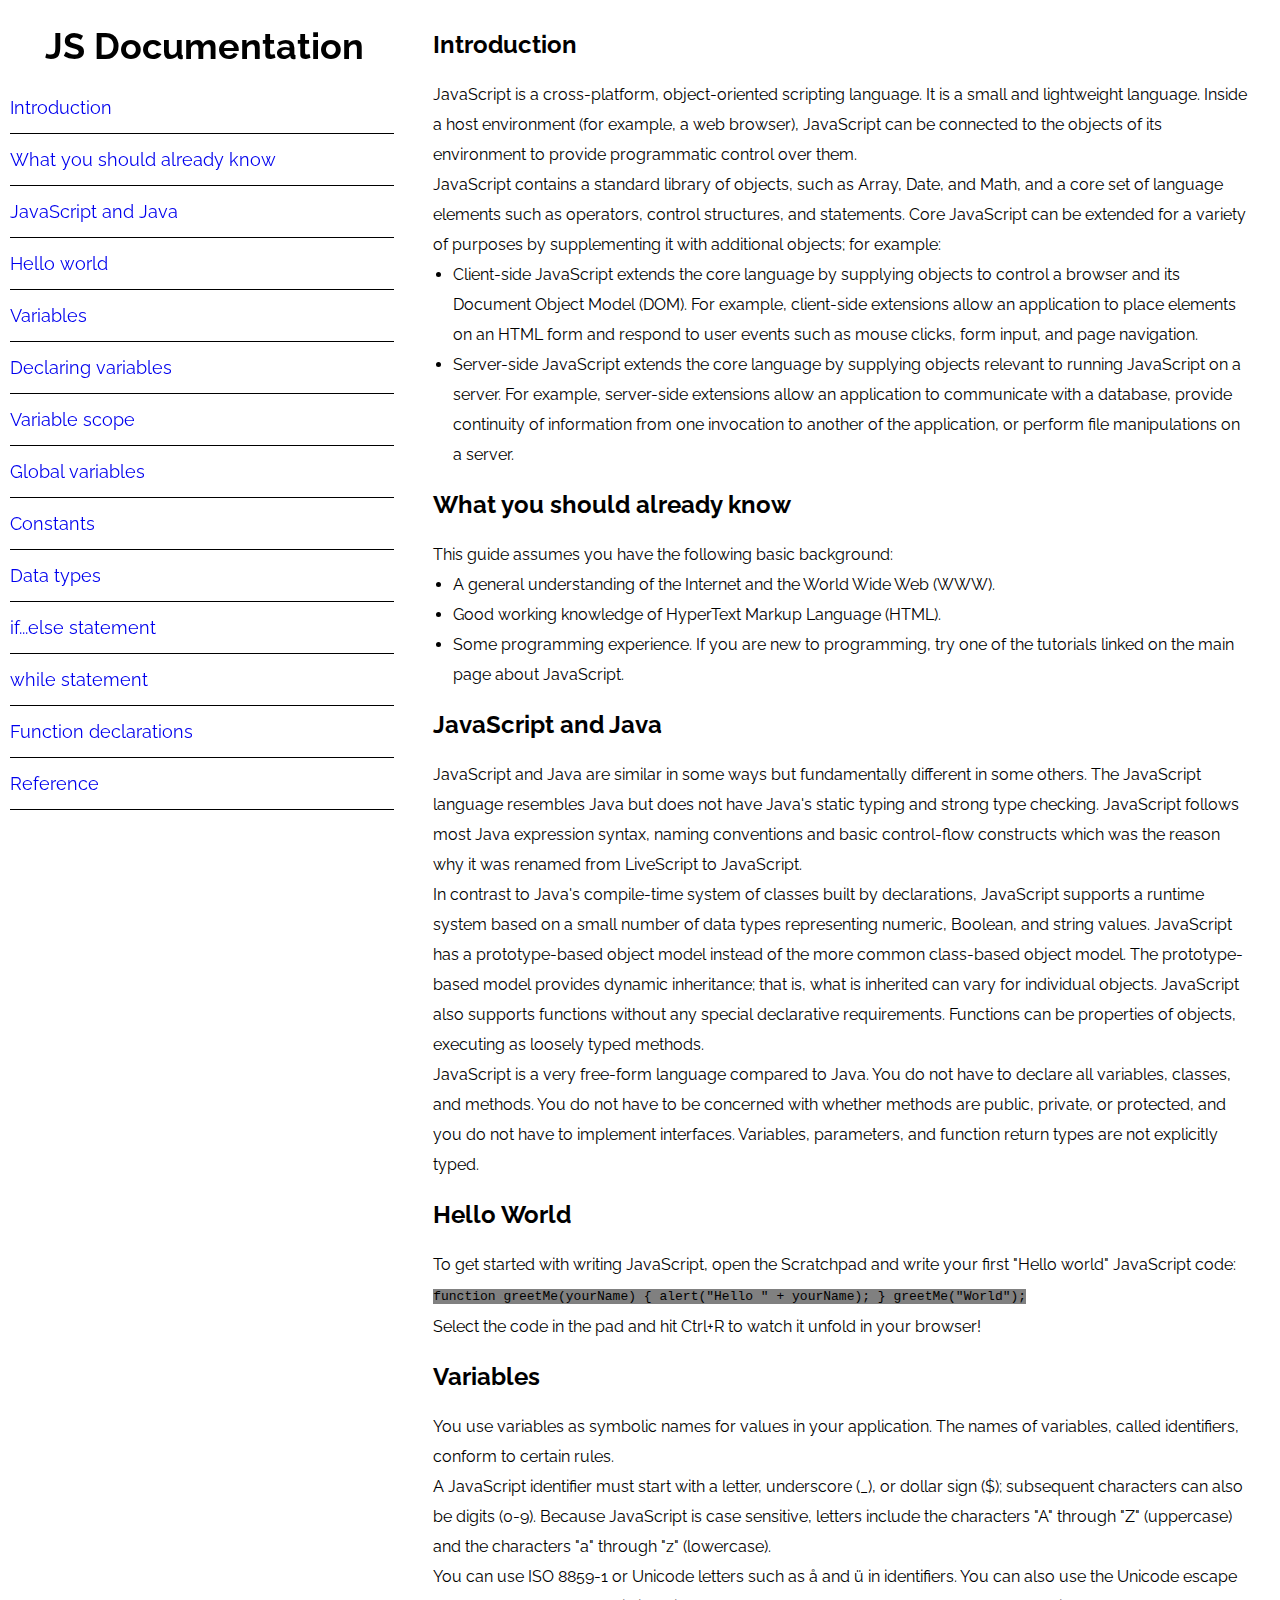
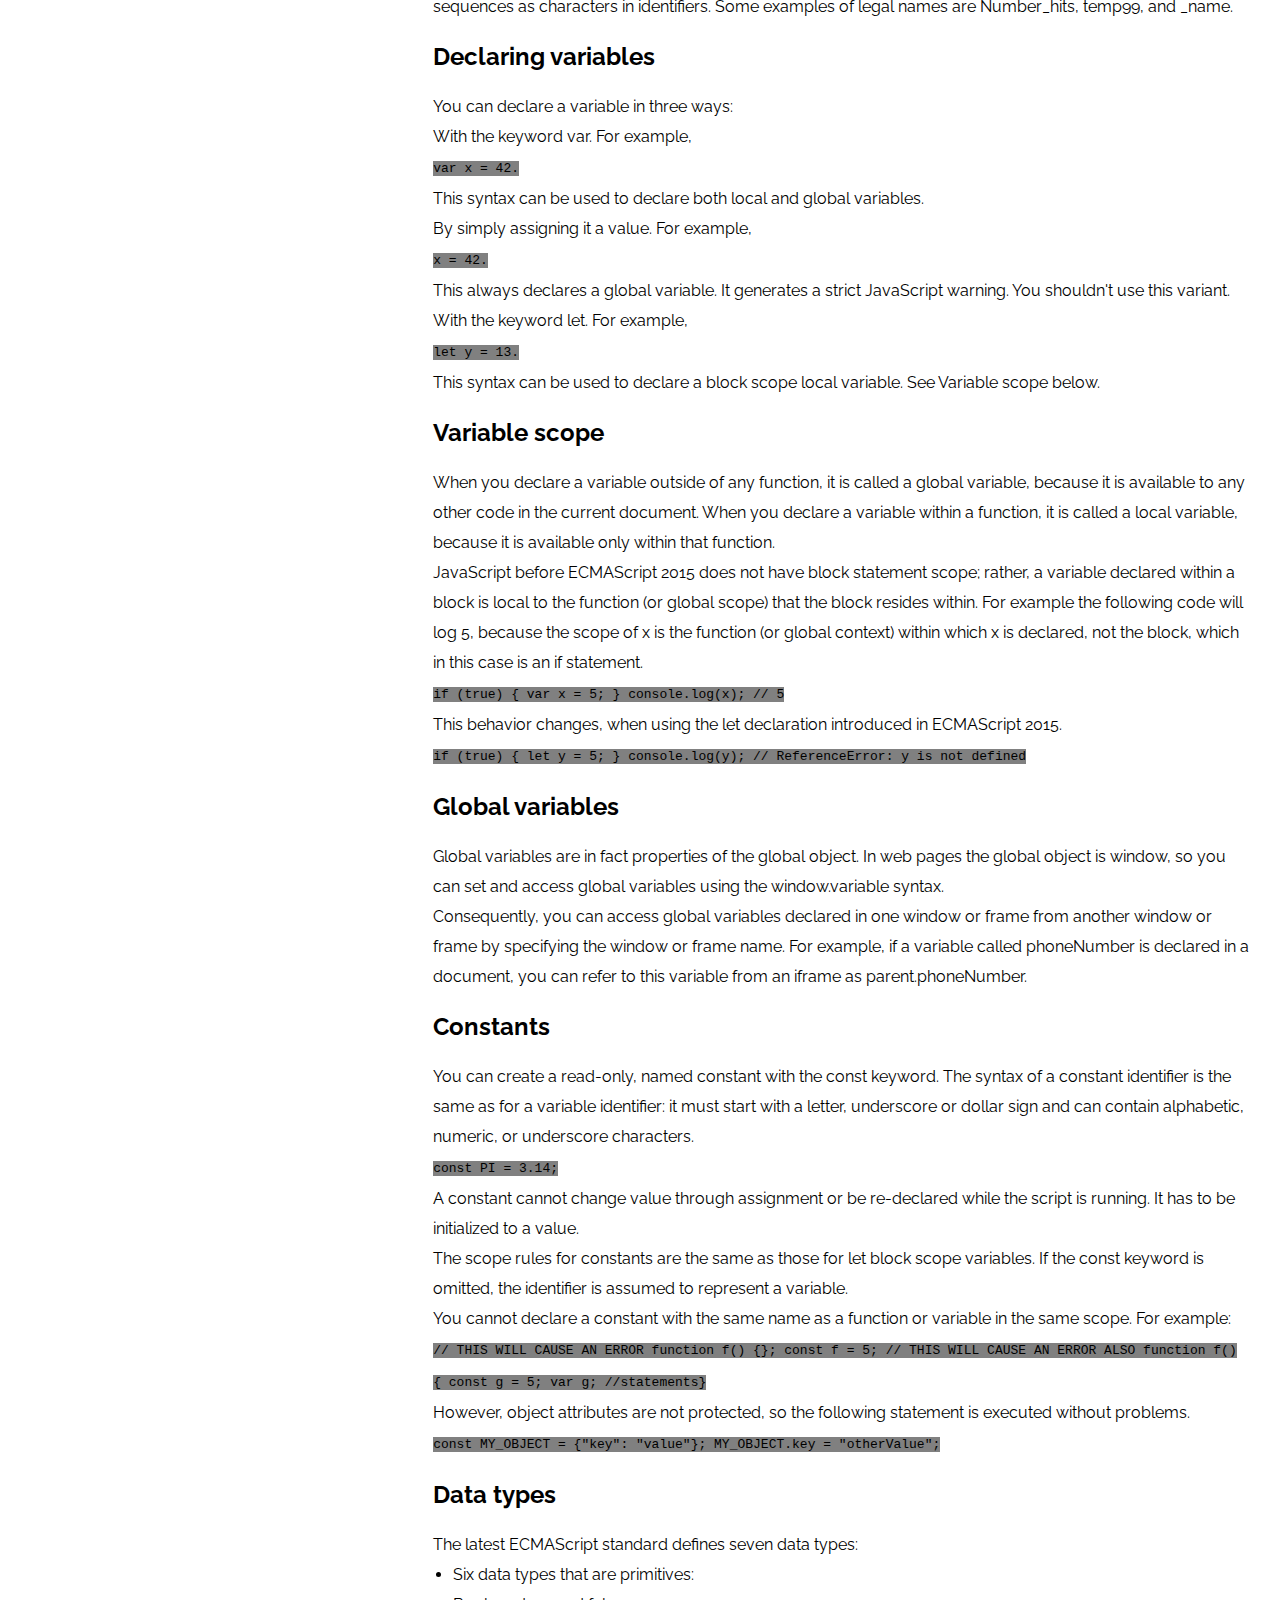
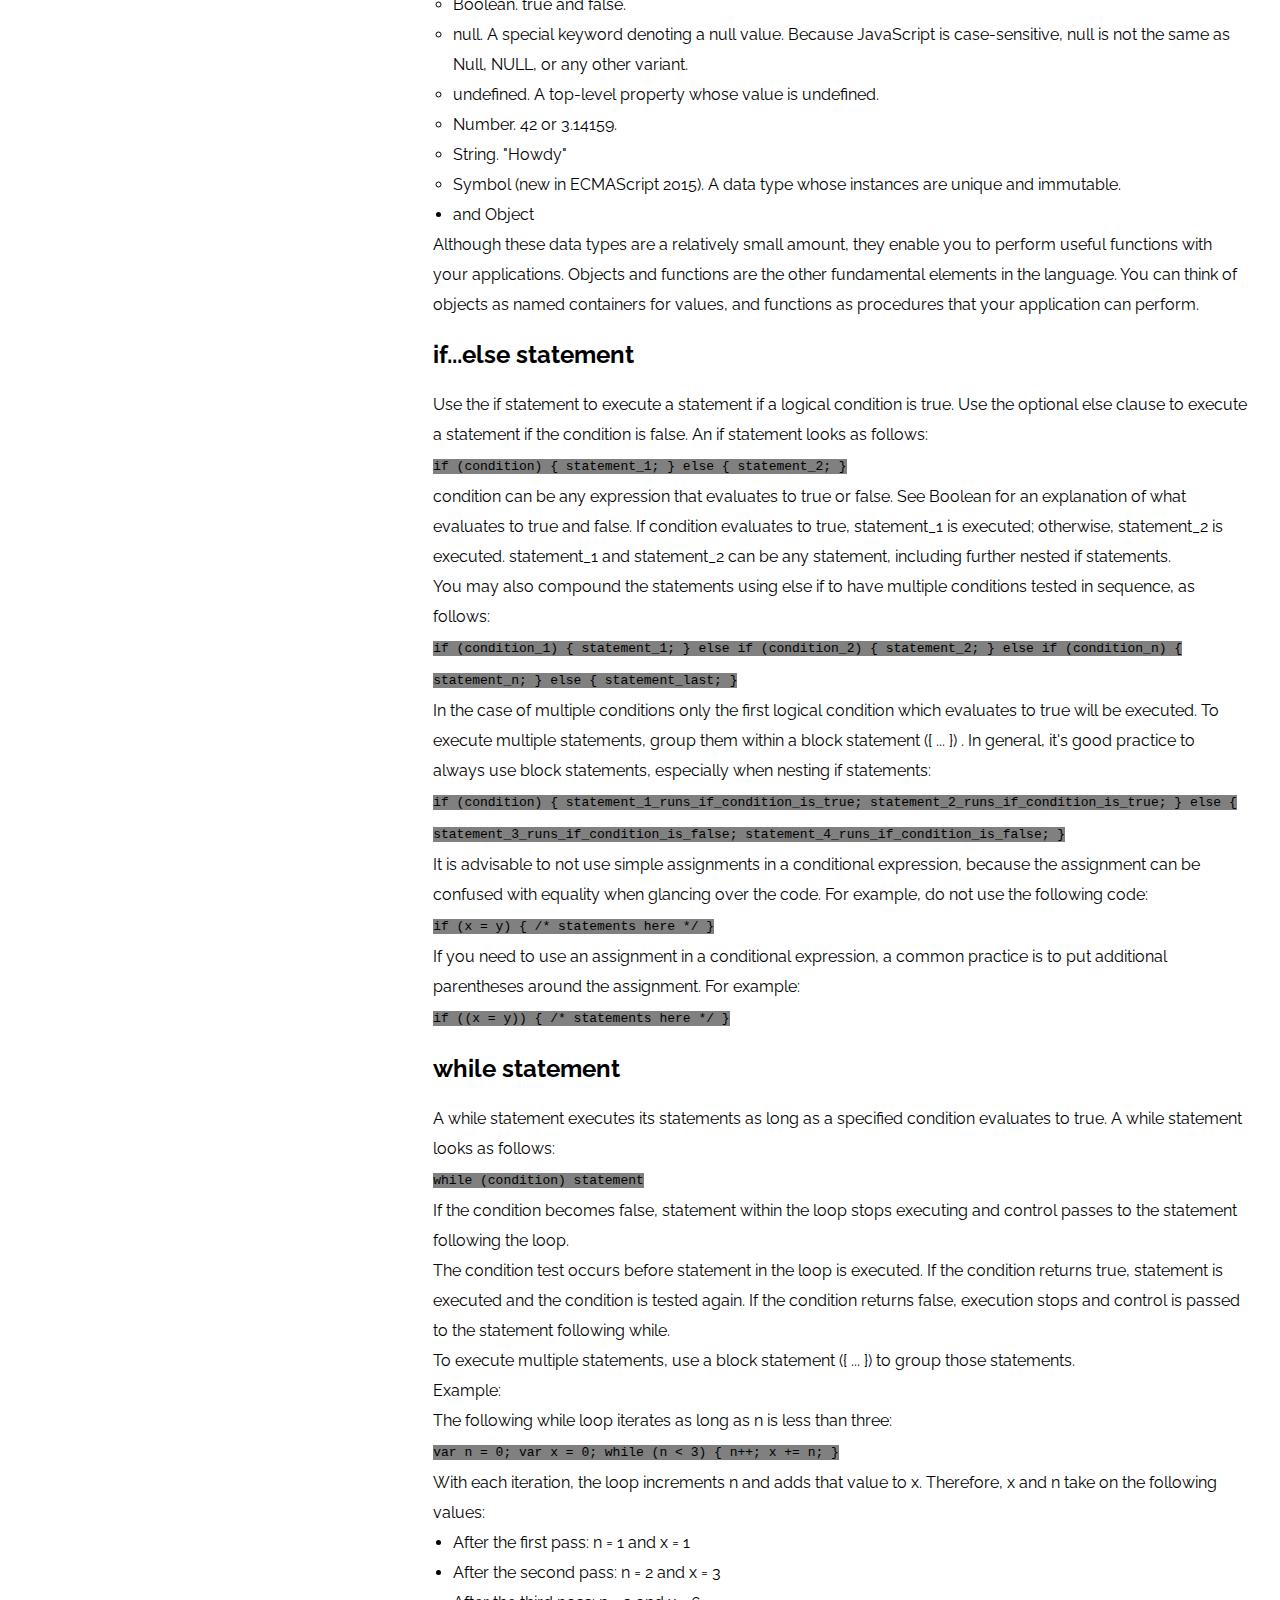
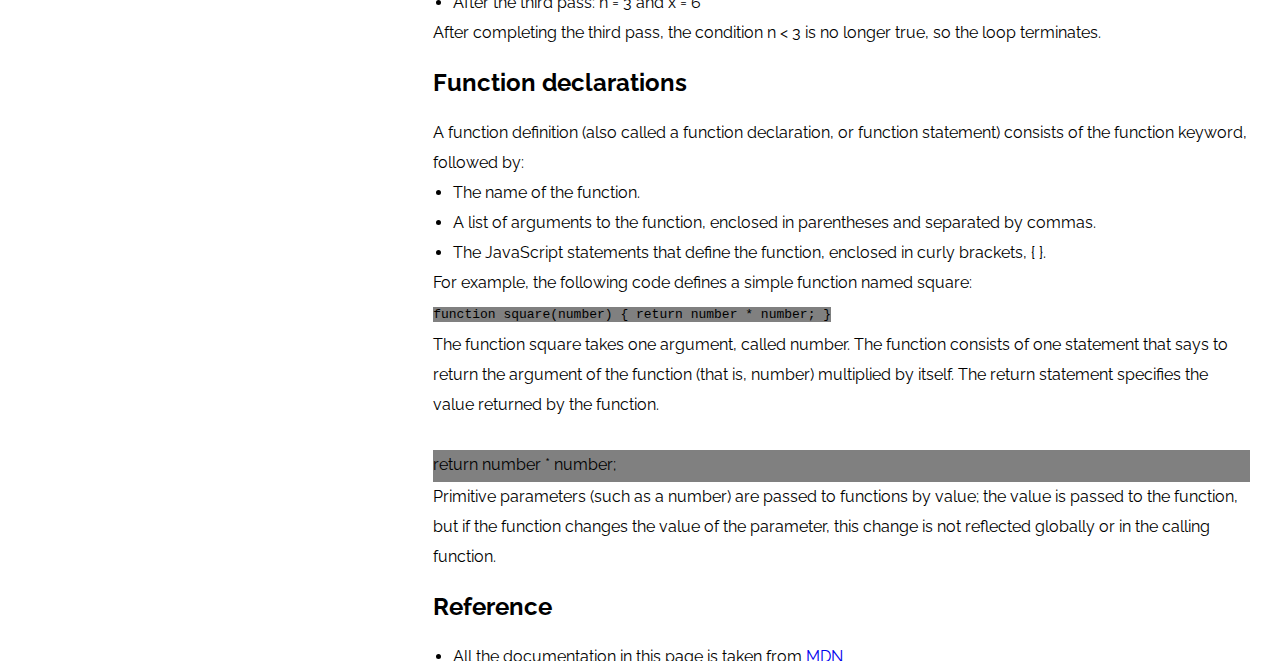
==== technical_documentation_page/index.html @ c9cb4172 "novo projeto" ====
<!DOCTYPE html>
<html lang="en">
    <head>
        <meta charset="utf-8">
        <link rel="stylesheet" type="text/css" href="styles.css">
        <link href="https://fonts.googleapis.com/css2?family=Raleway:wght@400;700&display=swap" rel="stylesheet">
        <title>Technical Documentation Page</title>
    </head>
    <body>

        <div class="container">
            <aside class="menu">
                <h1>JS Documentation</h1>
                <ul>
                    <li><a href="#introduction">Introduction</a></li>
                    <li><a href="#you-should-know">What you should already know</a></li>
                    <li><a href="#javascript-and-java">JavaScript and Java</a></li>
                    <li><a href="#hello-world">Hello world</a></li>
                    <li><a href="#variables">Variables</a></li>
                    <li><a href="#declaring-variables">Declaring variables</a></li>
                    <li><a href="#variable-scope">Variable scope</a></li>
                    <li><a href="#global-variables">Global variables</a></li>
                    <li><a href="#constants">Constants</a></li>
                    <li><a href="#data-types">Data types</a></li>
                    <li><a href="#if-else">if...else statement</a></li>
                    <li><a href="#while-statement">while statement</a></li>
                    <li><a href="#function">Function declarations</a></li>
                    <li><a href="#reference">Reference</a></li>
                </ul>
            </aside>

            <article class="texto">
                <section class="conteudo" id="introduction">
                    <h2>Introduction</h2>
                    <p>
                        JavaScript is a cross-platform, object-oriented scripting language.
                        It is a small and lightweight language. Inside a host environment (for example, a web browser),
                        JavaScript can be connected to the objects of its environment to provide programmatic control over them.</p>
                    <p>
                        JavaScript contains a standard library of objects, such as Array, Date, and Math, and a core set of language
                        elements such as operators, control structures, and statements. Core JavaScript can be extended for a variety
                        of purposes by supplementing it with additional objects; for example:
                    </p>

                    <ul>
                        <li>
                            Client-side JavaScript extends the core language by supplying objects to control a browser and its
                            Document Object Model (DOM). For example, client-side extensions allow an application to place elements
                            on an HTML form and respond to user events such as mouse clicks, form input, and page navigation.
                        </li>
                        <li>
                            Server-side JavaScript extends the core language by supplying objects relevant to running JavaScript on a server.
                            For example, server-side extensions allow an application to communicate with a database, provide continuity
                            of information from one invocation to another of the application, or perform file manipulations on a server.
                        </li>
                    </ul>

                </section>
                <section class="conteudo" id="you-should-know">
                    <h2>What you should already know</h2>
                    <p>This guide assumes you have the following basic background:</p>
                    <ul>
                        <li>A general understanding of the Internet and the World Wide Web (WWW).</li>
                        <li>Good working knowledge of HyperText Markup Language (HTML).</li>
                        <li>Some programming experience. If you are new to programming, try one of the tutorials linked
                            on the main page about JavaScript.</li>
                    </ul>
                </section>

                <section class="conteudo" id="javascript-and-java">
                    <h2>JavaScript and Java</h2>
                    <p>
                        JavaScript and Java are similar in some ways but fundamentally different in some others.
                        The JavaScript language resembles Java but does not have Java's static typing and strong type checking.
                        JavaScript follows most Java expression syntax, naming conventions and basic control-flow constructs which
                        was the reason why it was renamed from LiveScript to JavaScript.
                    </p>
                    <p>
                        In contrast to Java's compile-time system of classes built by declarations, JavaScript supports a runtime
                        system based on a small number of data types representing numeric, Boolean, and string values.
                        JavaScript has a prototype-based object model instead of the more common class-based object model.
                        The prototype-based model provides dynamic inheritance; that is, what is inherited can vary for individual objects.
                        JavaScript also supports functions without any special declarative requirements.
                        Functions can be properties of objects, executing as loosely typed methods.
                    </p>
                    <p>
                        JavaScript is a very free-form language compared to Java. You do not have to declare all variables, classes,
                        and methods. You do not have to be concerned with whether methods are public, private, or protected, and you
                        do not have to implement interfaces. Variables, parameters, and function return types are not explicitly typed.
                    </p>
                </section>

                <section class="conteudo" id="hello-world">
                    <h2>Hello World</h2>
                    <p>
                        To get started with writing JavaScript, open the Scratchpad and write your first "Hello world" JavaScript code:
                    </p>
                    <code class="code">
                        function greetMe(yourName) { alert("Hello " + yourName); }
                        greetMe("World");
                    </code>
                    <p>
                        Select the code in the pad and hit Ctrl+R to watch it unfold in your browser!
                    </p>

                </section>

                <section class="conteudo" id="variables">
                    <h2>Variables</h2>
                    <p>
                        You use variables as symbolic names for values in your application.
                        The names of variables, called identifiers, conform to certain rules.
                    </p>
                    <p>
                        A JavaScript identifier must start with a letter, underscore (_), or dollar sign ($);
                        subsequent characters can also be digits (0-9). Because JavaScript is case sensitive, letters include
                        the characters "A" through "Z" (uppercase) and the characters "a" through "z" (lowercase).
                    </p>
                    <p>
                        You can use ISO 8859-1 or Unicode letters such as å and ü in identifiers.
                        You can also use the Unicode escape sequences as characters in identifiers.
                        Some examples of legal names are Number_hits, temp99, and _name.
                    </p>
                </section>

                <section class="conteudo" id="declaring-variables">
                    <h2>Declaring variables</h2>
                    <p>You can declare a variable in three ways:</p>
                    <p>With the keyword var. For example,</p>
                    <code class="code">var x = 42.</code>
                    <p>This syntax can be used to declare both local and global variables.</p>
                    <p>By simply assigning it a value. For example,</p>
                    <code class="code">x = 42.</code>
                    <p>This always declares a global variable. It generates a strict JavaScript warning. You shouldn't use this variant.</p>
                    <p>With the keyword let. For example,</p>
                    <code class="code">let y = 13.</code>
                    <p>This syntax can be used to declare a block scope local variable. See Variable scope below.</p>
                </section>

                <section class="conteudo" id="variable-scope">
                    <h2>Variable scope</h2>
                    <p>
                        When you declare a variable outside of any function, it is called a global variable,
                        because it is available to any other code in the current document.
                        When you declare a variable within a function, it is called a local variable, because it
                        is available only within that function.
                    </p>
                    <p>
                        JavaScript before ECMAScript 2015 does not have block statement scope; rather, a variable
                        declared within a block is local to the function (or global scope) that the block resides within.
                        For example the following code will log 5, because the scope of x is the function (or global context)
                        within which x is declared, not the block, which in this case is an if statement.
                    </p>
                    <code class="code">if (true) { var x = 5; } console.log(x); // 5</code>
                    <p>
                        This behavior changes, when using the let declaration introduced in ECMAScript 2015.
                    </p>
                    <code class="code">if (true) { let y = 5; } console.log(y); // ReferenceError: y is not defined</code>
                </section>

                <section class="conteudo" id="global-variables">
                    <h2>Global variables</h2>
                    <p>
                        Global variables are in fact properties of the global object. In web pages the global object is window,
                        so you can set and access global variables using the window.variable syntax.
                    </p>
                    <p>
                        Consequently, you can access global variables declared in one window or frame from another window or
                        frame by specifying the window or frame name. For example, if a variable called phoneNumber is declared in a document,
                        you can refer to this variable from an iframe as parent.phoneNumber.
                    </p>
                </section>

                <section class="conteudo" id="constants">
                    <h2>Constants</h2>
                    <p>
                        You can create a read-only, named constant with the const keyword. The syntax of a constant identifier is the
                        same as for a variable identifier: it must start with a letter, underscore or dollar sign and can contain alphabetic,
                        numeric, or underscore characters.
                    </p>
                    <code class="code">const PI = 3.14;</code>
                    <p>
                        A constant cannot change value through assignment or be re-declared while the script is running.
                        It has to be initialized to a value.
                    </p>
                    <p>
                        The scope rules for constants are the same as those for let block scope variables. If the const keyword is omitted,
                        the identifier is assumed to represent a variable.
                    </p>
                    <p>
                        You cannot declare a constant with the same name as a function or variable in the same scope. For example:
                    </p>
                    <code class="code">
                        // THIS WILL CAUSE AN ERROR function f() {}; const f = 5; // THIS WILL CAUSE AN ERROR ALSO function
                        f() { const g = 5; var g; //statements}
                    </code>
                    <p>
                        However, object attributes are not protected, so the following statement is executed without problems.
                    </p>
                    <code class="code">const MY_OBJECT = {"key": "value"}; MY_OBJECT.key = "otherValue";</code>
                </section>

                <section class="conteudo" id="data-types">
                    <h2>Data types</h2>
                    <p>The latest ECMAScript standard defines seven data types:</p>
                    <ul>
                        <li>Six data types that are primitives:</li>
                        <ul>
                            <li>Boolean. true and false.</li>
                            <li>null. A special keyword denoting a null value. Because JavaScript is case-sensitive,
                                null is not the same as Null, NULL, or any other variant.</li>
                            <li>undefined. A top-level property whose value is undefined.</li>
                            <li>Number. 42 or 3.14159.</li>
                            <li>String. "Howdy"</li>
                            <li>Symbol (new in ECMAScript 2015). A data type whose instances are unique and immutable.</li>
                        </ul>
                        <li>and Object</li>
                    </ul>
                    <p>
                        Although these data types are a relatively small amount, they enable you to perform useful functions with your
                        applications. Objects and functions are the other fundamental elements in the language. You can think of objects
                        as named containers for values, and functions as procedures that your application can perform.
                    </p>
                </section>

                <section class="conteudo" id="if-else">
                    <h2>if...else statement</h2>
                    <p>
                        Use the if statement to execute a statement if a logical condition is true. Use the optional else clause to
                        execute a statement if the condition is false. An if statement looks as follows:
                    </p>
                    <code class="code">if (condition) { statement_1; } else { statement_2; }</code>
                    <p>
                        condition can be any expression that evaluates to true or false. See Boolean for an explanation of what evaluates
                        to true and false. If condition evaluates to true, statement_1 is executed; otherwise,
                        statement_2 is executed. statement_1 and statement_2 can be any statement, including further nested if statements.
                    </p>
                    <p>
                        You may also compound the statements using else if to have multiple conditions tested in sequence, as follows:
                    </p>
                    <code class="code">if (condition_1) { statement_1; } else if (condition_2) { statement_2;
                        } else if (condition_n) { statement_n; } else { statement_last; }</code>
                    <p>
                        In the case of multiple conditions only the first logical condition which evaluates to true will be executed.
                        To execute multiple statements, group them within a block statement ({ ... }) . In general, it's good practice
                        to always use block statements, especially when nesting if statements:
                    </p>
                    <code class="code">
                        if (condition) { statement_1_runs_if_condition_is_true;
                        statement_2_runs_if_condition_is_true; } else {
                        statement_3_runs_if_condition_is_false;
                        statement_4_runs_if_condition_is_false; }
                    </code>
                    <p>
                        It is advisable to not use simple assignments in a conditional expression, because the assignment can be confused
                        with equality when glancing over the code. For example, do not use the following code:
                    </p>
                    <code class="code">if (x = y) { /* statements here */ }</code>
                    <p>
                        If you need to use an assignment in a conditional expression, a common practice is to put additional
                        parentheses around the assignment. For example:
                    </p>
                    <code class="code">if ((x = y)) { /* statements here */ }</code>
                </section>

                <section class="conteudo" id="while-statement">
                    <h2>while statement</h2>
                    <p>
                        A while statement executes its statements as long as a specified condition evaluates to true.
                        A while statement looks as follows:
                    </p>
                    <code class="code">while (condition) statement</code>
                    <p>
                        If the condition becomes false, statement within the loop stops executing and control passes to the statement
                        following the loop.
                    </p>
                    <p>
                        The condition test occurs before statement in the loop is executed. If the condition returns true,
                        statement is executed and the condition is tested again. If the condition returns false, execution stops and
                        control is passed to the statement following while.
                    </p>
                    <p>To execute multiple statements, use a block statement ({ ... }) to group those statements.</p>
                    <p>Example:</p>
                    <p>The following while loop iterates as long as n is less than three:</p>
                    <code class="code">var n = 0; var x = 0; while (n < 3) { n++; x += n; }</code>
                    <p>With each iteration, the loop increments n and adds that value to x. Therefore, x and n take on the following values:</p>
                    <ul>
                        <li>After the first pass: n = 1 and x = 1</li>
                        <li>After the second pass: n = 2 and x = 3</li>
                        <li>After the third pass: n = 3 and x = 6</li>
                    </ul>
                    <p>After completing the third pass, the condition n < 3 is no longer true, so the loop terminates.</p>
                </section>

                <section class="conteudo" id="function">
                    <h2>Function declarations</h2>
                    <p>
                        A function definition (also called a function declaration, or function statement) consists of the
                        function keyword, followed by:
                    </p>
                    <ul>
                        <li>The name of the function.</li>
                        <li>A list of arguments to the function, enclosed in parentheses and separated by commas.</li>
                        <li>The JavaScript statements that define the function, enclosed in curly brackets, { }.</li>
                    </ul>
                    <p>For example, the following code defines a simple function named square:</p>
                    <code class="code">function square(number) { return number * number; }</code>
                    <p>
                        The function square takes one argument, called number. The function consists of one statement that says
                        to return the argument of the function (that is, number) multiplied by itself. The return statement specifies
                        the value returned by the function.
                    </p>
                    <div class="code">
                    <code>return number * number;</code></div>
                    <p>
                        Primitive parameters (such as a number) are passed to functions by value; the value is passed to the function,
                        but if the function changes the value of the parameter, this change is not reflected globally or in the calling
                        function.
                    </p>
                </section>

                <section class="conteudo" id="reference">
                    <h2>Reference</h2>
                    <ul>
                        <li>All the documentation in this page is taken from
                            <a href="https://developer.mozilla.org/en-US/docs/Web/JavaScript/Guide" target="_blank">MDN</a></li>
                    </ul>
                </section>
            </article>

        </div>





    </body>
</html>
---- technical_documentation_page/styles.css ----
*{
    margin:0;
    padding: 0;
    scroll-behavior: smooth;
    font-family: 'Raleway', sans-serif;
}

.container{
    display: flex;
    padding: 10px;
}

.menu{

    float: left;
    font-size: 18px;
    position: fixed;
    width: 30%;


}

h1{
    font-weight: bold;
    padding: 15px 5px;
    margin-left: 30px

}

h2{
    padding: 20px 0;

}

.menu ul{
    overflow: scroll;
    height: 90vh;

}


.menu li{
    list-style: none;
    padding: 15px 0;

    border-bottom: 1px solid black;
    width: 100%;

}

.menu a, a:active, a:visited{
    text-decoration: none;
}

.menu a{
    text-decoration: none;
}

.texto{
    margin-left: 32%;
    float: right;
}

.conteudo{
    padding: 0 20px;
    line-height: 30px;

}

.conteudo li{
    margin-left: 20px;
}

.code{
    font-family: monospace;
    margin-top: 30px;
    background-color: grey;
}
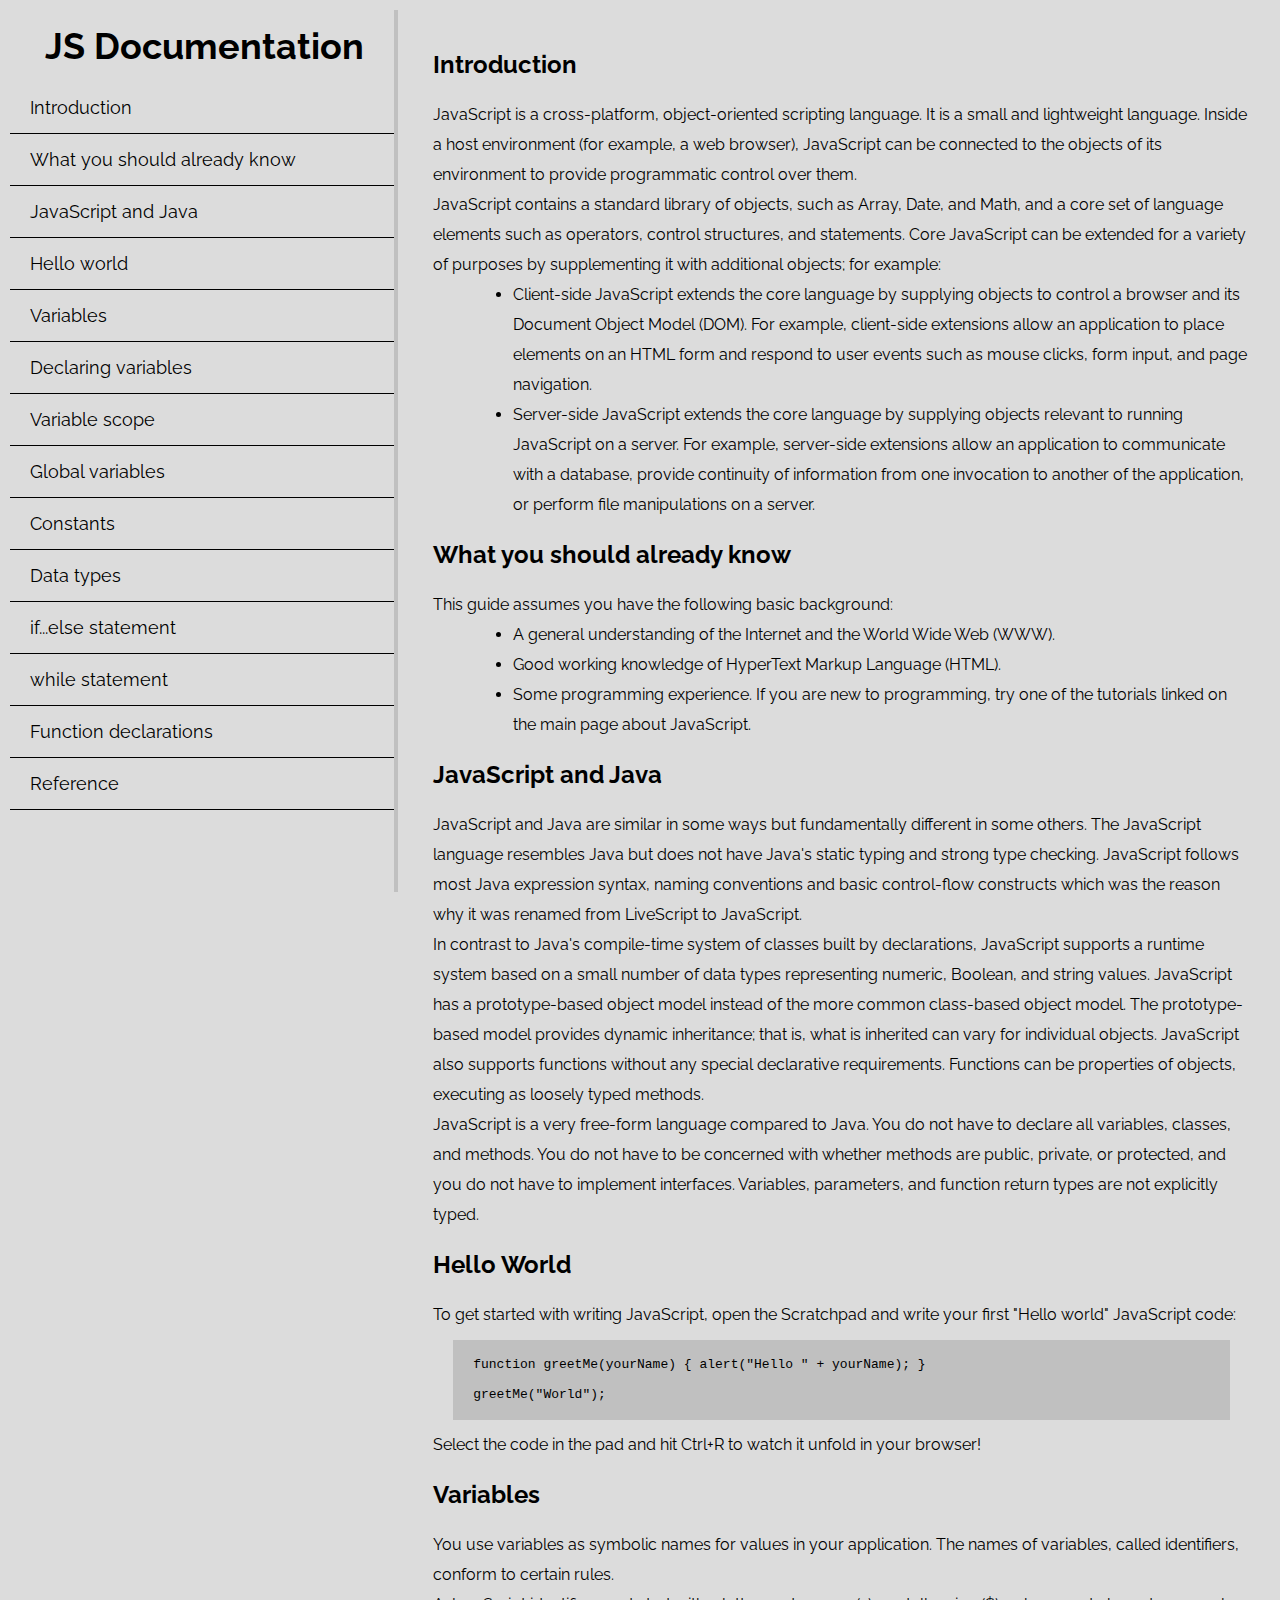
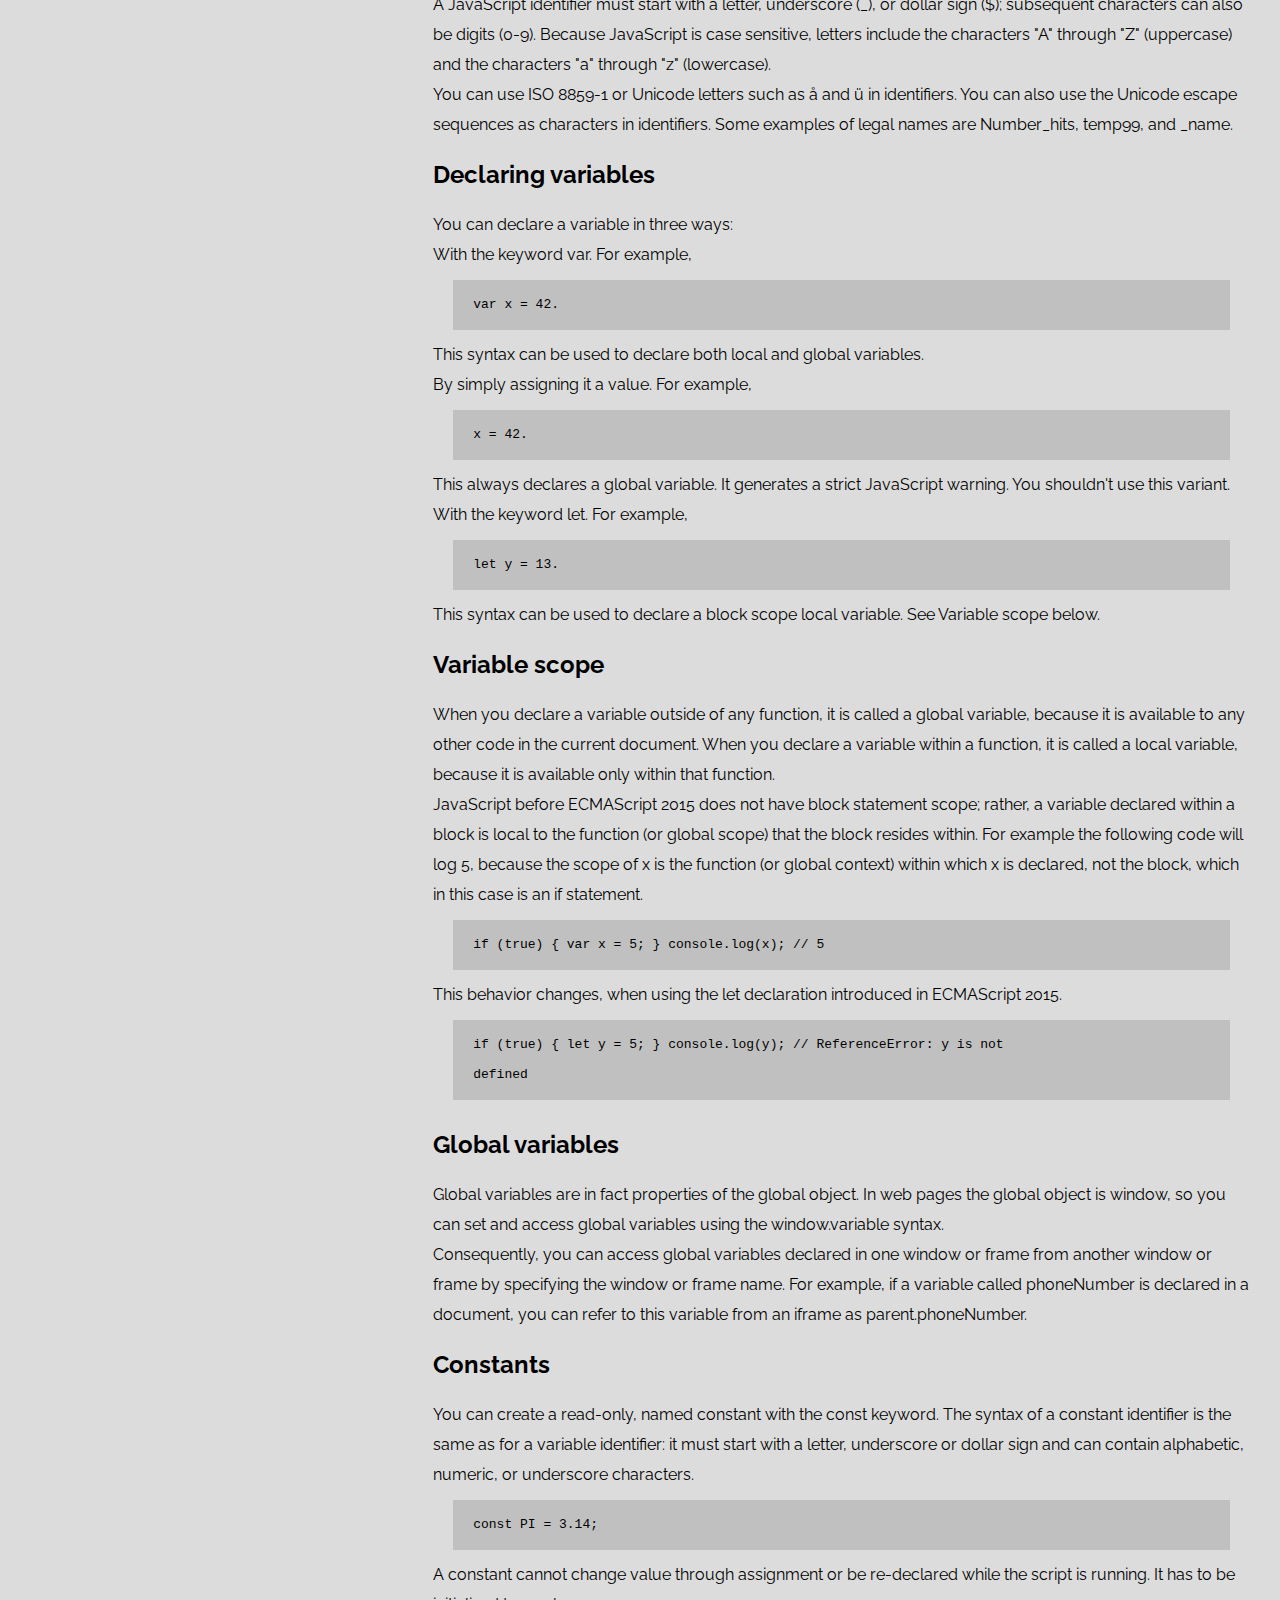
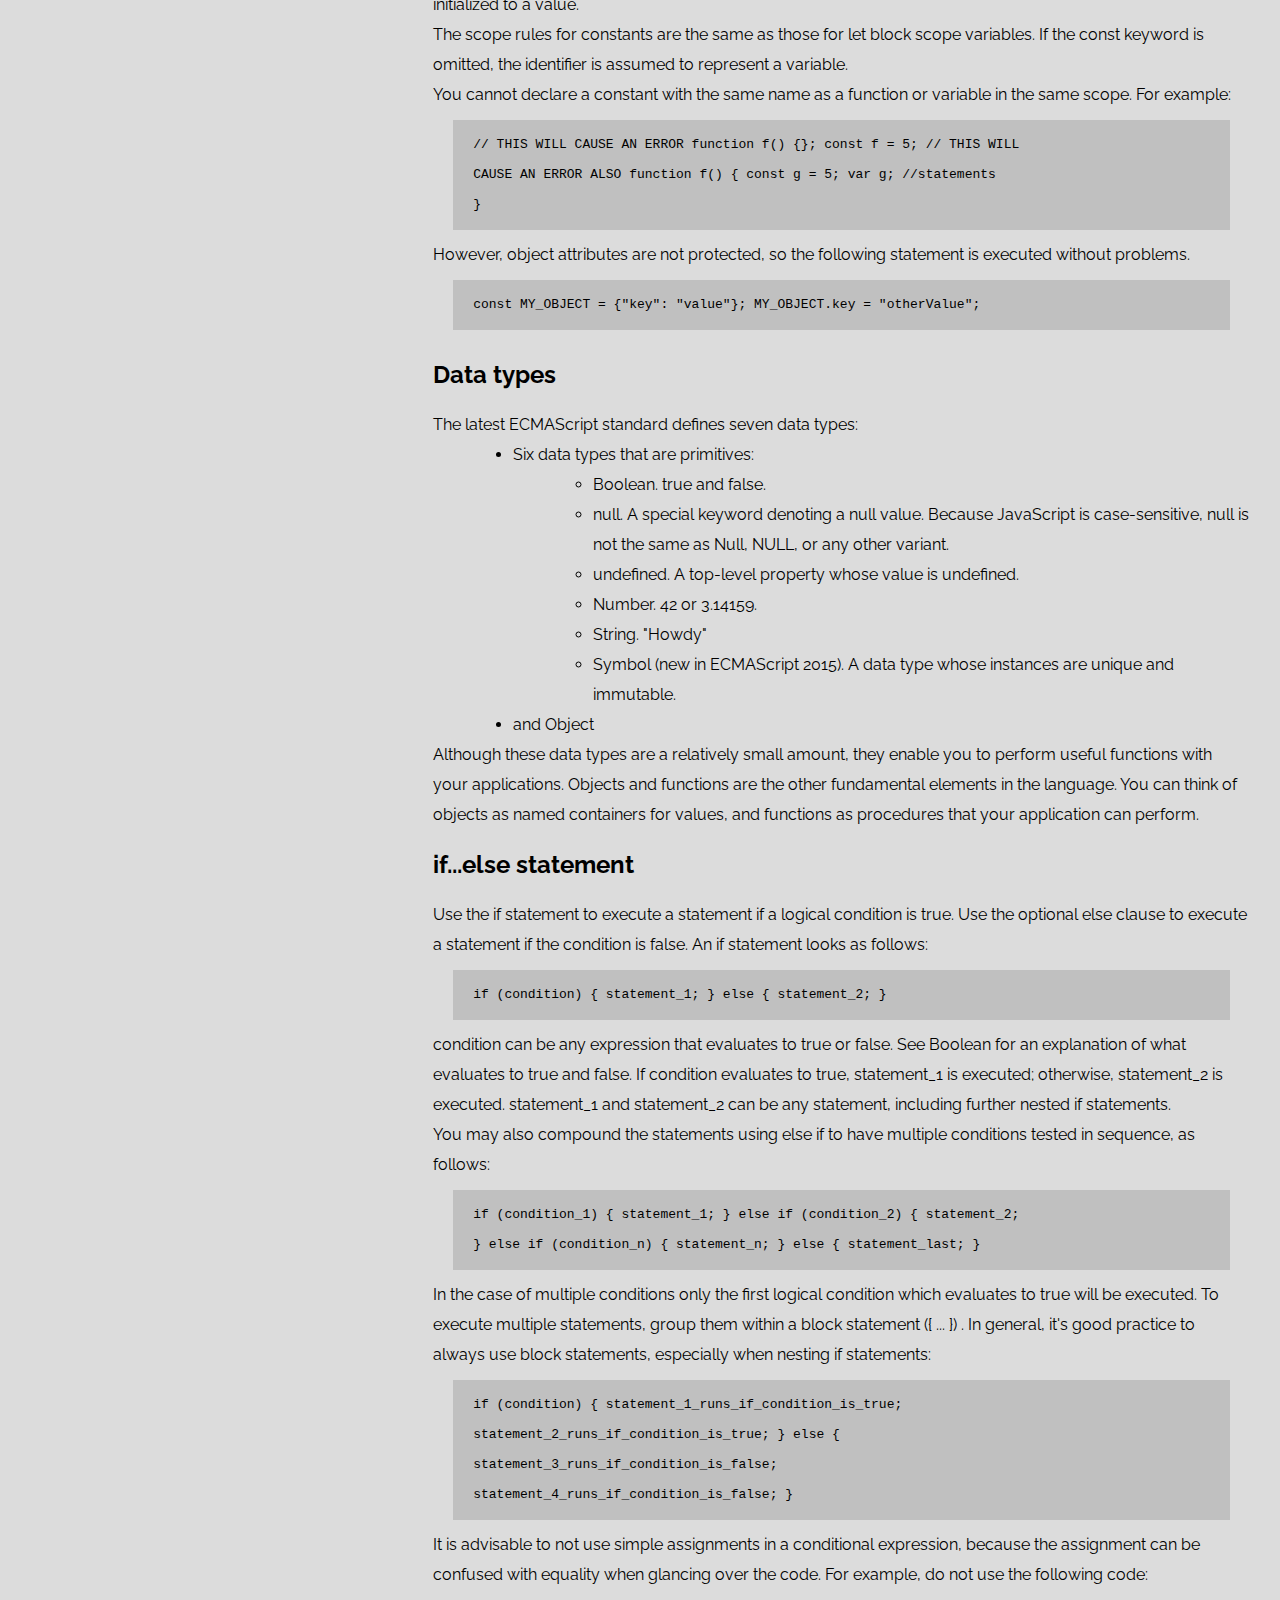
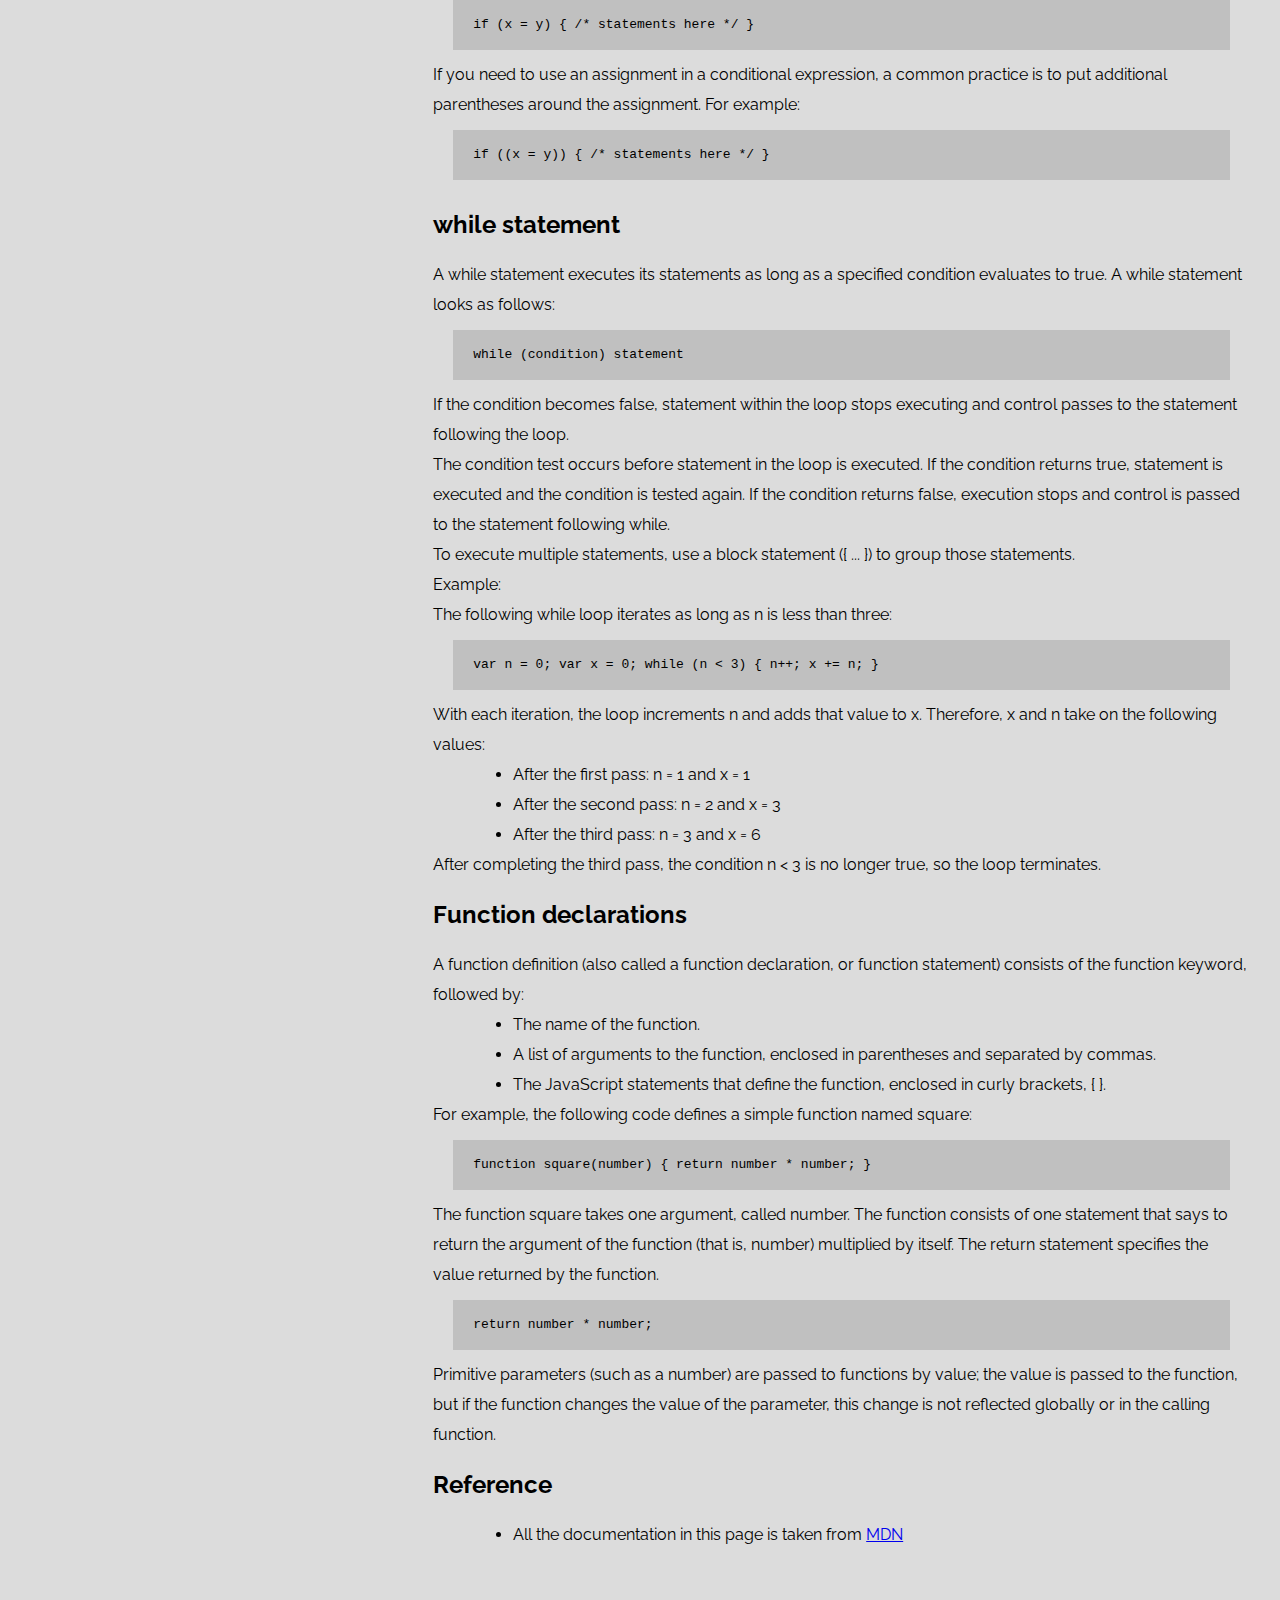
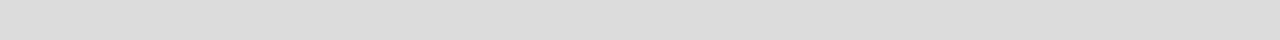
==== commit ded92bfc: "novo projeto" ====
--- a/technical_documentation_page/index.html
+++ b/technical_documentation_page/index.html
@@ -12,20 +12,20 @@
             <aside class="menu">
                 <h1>JS Documentation</h1>
                 <ul>
-                    <li><a href="#introduction">Introduction</a></li>
-                    <li><a href="#you-should-know">What you should already know</a></li>
-                    <li><a href="#javascript-and-java">JavaScript and Java</a></li>
-                    <li><a href="#hello-world">Hello world</a></li>
-                    <li><a href="#variables">Variables</a></li>
-                    <li><a href="#declaring-variables">Declaring variables</a></li>
-                    <li><a href="#variable-scope">Variable scope</a></li>
-                    <li><a href="#global-variables">Global variables</a></li>
-                    <li><a href="#constants">Constants</a></li>
-                    <li><a href="#data-types">Data types</a></li>
-                    <li><a href="#if-else">if...else statement</a></li>
-                    <li><a href="#while-statement">while statement</a></li>
-                    <li><a href="#function">Function declarations</a></li>
-                    <li><a href="#reference">Reference</a></li>
+                    <li class="menu__link"><a href="#introduction">Introduction</a></li>
+                    <li class="menu__link"><a href="#you-should-know">What you should already know</a></li>
+                    <li class="menu__link"><a href="#javascript-and-java">JavaScript and Java</a></li>
+                    <li class="menu__link"><a href="#hello-world">Hello world</a></li>
+                    <li class="menu__link"><a href="#variables">Variables</a></li>
+                    <li class="menu__link"><a href="#declaring-variables">Declaring variables</a></li>
+                    <li class="menu__link"><a href="#variable-scope">Variable scope</a></li>
+                    <li class="menu__link"><a href="#global-variables">Global variables</a></li>
+                    <li class="menu__link"><a href="#constants">Constants</a></li>
+                    <li class="menu__link"><a href="#data-types">Data types</a></li>
+                    <li class="menu__link"><a href="#if-else">if...else statement</a></li>
+                    <li class="menu__link"><a href="#while-statement">while statement</a></li>
+                    <li class="menu__link"><a href="#function">Function declarations</a></li>
+                    <li class="menu__link"><a href="#reference">Reference</a></li>
                 </ul>
             </aside>
 
@@ -43,12 +43,12 @@
                     </p>
 
                     <ul>
-                        <li>
+                        <li class="conteudo__lista">
                             Client-side JavaScript extends the core language by supplying objects to control a browser and its
                             Document Object Model (DOM). For example, client-side extensions allow an application to place elements
                             on an HTML form and respond to user events such as mouse clicks, form input, and page navigation.
                         </li>
-                        <li>
+                        <li class="conteudo__lista">
                             Server-side JavaScript extends the core language by supplying objects relevant to running JavaScript on a server.
                             For example, server-side extensions allow an application to communicate with a database, provide continuity
                             of information from one invocation to another of the application, or perform file manipulations on a server.
@@ -60,9 +60,9 @@
                     <h2>What you should already know</h2>
                     <p>This guide assumes you have the following basic background:</p>
                     <ul>
-                        <li>A general understanding of the Internet and the World Wide Web (WWW).</li>
-                        <li>Good working knowledge of HyperText Markup Language (HTML).</li>
-                        <li>Some programming experience. If you are new to programming, try one of the tutorials linked
+                        <li class="conteudo__lista">A general understanding of the Internet and the World Wide Web (WWW).</li>
+                        <li class="conteudo__lista">Good working knowledge of HyperText Markup Language (HTML).</li>
+                        <li class="conteudo__lista">Some programming experience. If you are new to programming, try one of the tutorials linked
                             on the main page about JavaScript.</li>
                     </ul>
                 </section>
@@ -95,10 +95,10 @@
                     <p>
                         To get started with writing JavaScript, open the Scratchpad and write your first "Hello world" JavaScript code:
                     </p>
-                    <code class="code">
-                        function greetMe(yourName) { alert("Hello " + yourName); }
-                        greetMe("World");
-                    </code>
+                    <div class="code">
+                        <code class="code">function greetMe(yourName) { alert("Hello " + yourName); }</code><br>
+                        <code class="code">greetMe("World");</code>
+                    </div>
                     <p>
                         Select the code in the pad and hit Ctrl+R to watch it unfold in your browser!
                     </p>
@@ -127,13 +127,25 @@
                     <h2>Declaring variables</h2>
                     <p>You can declare a variable in three ways:</p>
                     <p>With the keyword var. For example,</p>
-                    <code class="code">var x = 42.</code>
+                    <div class="code">
+                        <code class="code">
+                            var x = 42.
+                        </code>
+                    </div>
                     <p>This syntax can be used to declare both local and global variables.</p>
                     <p>By simply assigning it a value. For example,</p>
-                    <code class="code">x = 42.</code>
+                    <div class="code">
+                        <code class="code">
+                            x = 42.
+                        </code>
+                    </div>
                     <p>This always declares a global variable. It generates a strict JavaScript warning. You shouldn't use this variant.</p>
                     <p>With the keyword let. For example,</p>
-                    <code class="code">let y = 13.</code>
+                    <div class="code">
+                        <code class="code">
+                             let y = 13.
+                        </code>
+                    </div>
                     <p>This syntax can be used to declare a block scope local variable. See Variable scope below.</p>
                 </section>
 
@@ -151,11 +163,16 @@
                         For example the following code will log 5, because the scope of x is the function (or global context)
                         within which x is declared, not the block, which in this case is an if statement.
                     </p>
-                    <code class="code">if (true) { var x = 5; } console.log(x); // 5</code>
+                    <div class="code">
+                        <code class="code">if (true) { var x = 5; } console.log(x); // 5</code>
+                    </div>
                     <p>
                         This behavior changes, when using the let declaration introduced in ECMAScript 2015.
                     </p>
-                    <code class="code">if (true) { let y = 5; } console.log(y); // ReferenceError: y is not defined</code>
+                    <div class="code">
+                        <code class="code">if (true) { let y = 5; } console.log(y); // ReferenceError: y is not</code> <br>
+                        <code class="code">defined</code>
+                    </div>
                 </section>
 
                 <section class="conteudo" id="global-variables">
@@ -178,7 +195,9 @@
                         same as for a variable identifier: it must start with a letter, underscore or dollar sign and can contain alphabetic,
                         numeric, or underscore characters.
                     </p>
-                    <code class="code">const PI = 3.14;</code>
+                    <div class="code">
+                        <code class="code">const PI = 3.14;</code>
+                    </div>
                     <p>
                         A constant cannot change value through assignment or be re-declared while the script is running.
                         It has to be initialized to a value.
@@ -190,31 +209,36 @@
                     <p>
                         You cannot declare a constant with the same name as a function or variable in the same scope. For example:
                     </p>
-                    <code class="code">
-                        // THIS WILL CAUSE AN ERROR function f() {}; const f = 5; // THIS WILL CAUSE AN ERROR ALSO function
-                        f() { const g = 5; var g; //statements}
-                    </code>
+                    <div class="code">
+                        <code class="code">
+                        // THIS WILL CAUSE AN ERROR function f() {}; const f = 5; // THIS WILL <br></code>
+                        <code class="code">CAUSE AN ERROR ALSO function f() { const g = 5; var g; //statements</code> <br>
+                        <code class="code">}</code>
+                        </code>
+                    </div>
                     <p>
                         However, object attributes are not protected, so the following statement is executed without problems.
                     </p>
-                    <code class="code">const MY_OBJECT = {"key": "value"}; MY_OBJECT.key = "otherValue";</code>
+                    <div class="code">
+                        <code class="code">const MY_OBJECT = {"key": "value"}; MY_OBJECT.key = "otherValue";</code>
+                    </div>
                 </section>
 
                 <section class="conteudo" id="data-types">
                     <h2>Data types</h2>
                     <p>The latest ECMAScript standard defines seven data types:</p>
                     <ul>
-                        <li>Six data types that are primitives:</li>
+                        <li class="conteudo__lista">Six data types that are primitives:</li>
                         <ul>
-                            <li>Boolean. true and false.</li>
-                            <li>null. A special keyword denoting a null value. Because JavaScript is case-sensitive,
+                            <li class="lista__type">Boolean. true and false.</li>
+                            <li class="lista__type">null. A special keyword denoting a null value. Because JavaScript is case-sensitive,
                                 null is not the same as Null, NULL, or any other variant.</li>
-                            <li>undefined. A top-level property whose value is undefined.</li>
-                            <li>Number. 42 or 3.14159.</li>
-                            <li>String. "Howdy"</li>
-                            <li>Symbol (new in ECMAScript 2015). A data type whose instances are unique and immutable.</li>
+                            <li class="lista__type">undefined. A top-level property whose value is undefined.</li>
+                            <li class="lista__type">Number. 42 or 3.14159.</li>
+                            <li class="lista__type">String. "Howdy"</li>
+                            <li class="lista__type">Symbol (new in ECMAScript 2015). A data type whose instances are unique and immutable.</li>
                         </ul>
-                        <li>and Object</li>
+                        <li class="conteudo__lista">and Object</li>
                     </ul>
                     <p>
                         Although these data types are a relatively small amount, they enable you to perform useful functions with your
@@ -229,7 +253,9 @@
                         Use the if statement to execute a statement if a logical condition is true. Use the optional else clause to
                         execute a statement if the condition is false. An if statement looks as follows:
                     </p>
-                    <code class="code">if (condition) { statement_1; } else { statement_2; }</code>
+                    <div class="code">
+                        <code class="code">if (condition) { statement_1; } else { statement_2; }</code>
+                    </div>
                     <p>
                         condition can be any expression that evaluates to true or false. See Boolean for an explanation of what evaluates
                         to true and false. If condition evaluates to true, statement_1 is executed; otherwise,
@@ -238,29 +264,36 @@
                     <p>
                         You may also compound the statements using else if to have multiple conditions tested in sequence, as follows:
                     </p>
-                    <code class="code">if (condition_1) { statement_1; } else if (condition_2) { statement_2;
-                        } else if (condition_n) { statement_n; } else { statement_last; }</code>
+                    <div class="code">
+                        <code class="code">if (condition_1) { statement_1; } else if (condition_2) { statement_2;</code> <br>
+                        <code class="code">} else if (condition_n) { statement_n; } else { statement_last; }</code>
+                    </div>
                     <p>
                         In the case of multiple conditions only the first logical condition which evaluates to true will be executed.
                         To execute multiple statements, group them within a block statement ({ ... }) . In general, it's good practice
                         to always use block statements, especially when nesting if statements:
                     </p>
-                    <code class="code">
-                        if (condition) { statement_1_runs_if_condition_is_true;
-                        statement_2_runs_if_condition_is_true; } else {
-                        statement_3_runs_if_condition_is_false;
-                        statement_4_runs_if_condition_is_false; }
-                    </code>
+                    <div class="code">
+                        <code class="code">
+                        if (condition) { statement_1_runs_if_condition_is_true;</code> <br>
+                        <code class="code">statement_2_runs_if_condition_is_true; } else {</code> <br>
+                        <code class="code">statement_3_runs_if_condition_is_false;</code> <br>
+                        <code class="code">statement_4_runs_if_condition_is_false; }</code>
+                    </div>
                     <p>
                         It is advisable to not use simple assignments in a conditional expression, because the assignment can be confused
                         with equality when glancing over the code. For example, do not use the following code:
                     </p>
-                    <code class="code">if (x = y) { /* statements here */ }</code>
+                    <div class="code">
+                        <code class="code">if (x = y) { /* statements here */ }</code>
+                    </div>
                     <p>
                         If you need to use an assignment in a conditional expression, a common practice is to put additional
                         parentheses around the assignment. For example:
                     </p>
-                    <code class="code">if ((x = y)) { /* statements here */ }</code>
+                    <div class="code">
+                        <code class="code">if ((x = y)) { /* statements here */ }</code>
+                    </div>
                 </section>
 
                 <section class="conteudo" id="while-statement">
@@ -269,7 +302,9 @@
                         A while statement executes its statements as long as a specified condition evaluates to true.
                         A while statement looks as follows:
                     </p>
-                    <code class="code">while (condition) statement</code>
+                    <div class="code">
+                        <code class="code">while (condition) statement</code>
+                    </div>
                     <p>
                         If the condition becomes false, statement within the loop stops executing and control passes to the statement
                         following the loop.
@@ -282,12 +317,14 @@
                     <p>To execute multiple statements, use a block statement ({ ... }) to group those statements.</p>
                     <p>Example:</p>
                     <p>The following while loop iterates as long as n is less than three:</p>
-                    <code class="code">var n = 0; var x = 0; while (n < 3) { n++; x += n; }</code>
+                    <div class="code">
+                        <code class="code">var n = 0; var x = 0; while (n < 3) { n++; x += n; }</code>
+                    </div>
                     <p>With each iteration, the loop increments n and adds that value to x. Therefore, x and n take on the following values:</p>
                     <ul>
-                        <li>After the first pass: n = 1 and x = 1</li>
-                        <li>After the second pass: n = 2 and x = 3</li>
-                        <li>After the third pass: n = 3 and x = 6</li>
+                        <li class="conteudo__lista">After the first pass: n = 1 and x = 1</li>
+                        <li class="conteudo__lista">After the second pass: n = 2 and x = 3</li>
+                        <li class="conteudo__lista">After the third pass: n = 3 and x = 6</li>
                     </ul>
                     <p>After completing the third pass, the condition n < 3 is no longer true, so the loop terminates.</p>
                 </section>
@@ -299,19 +336,22 @@
                         function keyword, followed by:
                     </p>
                     <ul>
-                        <li>The name of the function.</li>
-                        <li>A list of arguments to the function, enclosed in parentheses and separated by commas.</li>
-                        <li>The JavaScript statements that define the function, enclosed in curly brackets, { }.</li>
+                        <li class="conteudo__lista">The name of the function.</li>
+                        <li class="conteudo__lista">A list of arguments to the function, enclosed in parentheses and separated by commas.</li>
+                        <li class="conteudo__lista">The JavaScript statements that define the function, enclosed in curly brackets, { }.</li>
                     </ul>
                     <p>For example, the following code defines a simple function named square:</p>
-                    <code class="code">function square(number) { return number * number; }</code>
+                    <div class="code">
+                        <code class="code">function square(number) { return number * number; }</code>
+                    </div>
                     <p>
                         The function square takes one argument, called number. The function consists of one statement that says
                         to return the argument of the function (that is, number) multiplied by itself. The return statement specifies
                         the value returned by the function.
                     </p>
                     <div class="code">
-                    <code>return number * number;</code></div>
+                        <code class="code">return number * number;</code>
+                    </div>
                     <p>
                         Primitive parameters (such as a number) are passed to functions by value; the value is passed to the function,
                         but if the function changes the value of the parameter, this change is not reflected globally or in the calling
@@ -322,17 +362,11 @@
                 <section class="conteudo" id="reference">
                     <h2>Reference</h2>
                     <ul>
-                        <li>All the documentation in this page is taken from
+                        <li class="conteudo__lista">All the documentation in this page is taken from
                             <a href="https://developer.mozilla.org/en-US/docs/Web/JavaScript/Guide" target="_blank">MDN</a></li>
                     </ul>
                 </section>
             </article>
-
         </div>
-
-
-
-
-
     </body>
 </html>
--- a/technical_documentation_page/styles.css
+++ b/technical_documentation_page/styles.css
@@ -3,6 +3,7 @@
     padding: 0;
     scroll-behavior: smooth;
     font-family: 'Raleway', sans-serif;
+    background-color: #DCDCDC;
 }
 
 .container{
@@ -11,20 +12,17 @@
 }
 
 .menu{
-
     float: left;
     font-size: 18px;
     position: fixed;
     width: 30%;
-
-
+    border-right: 4px solid #C0C0C0;
 }
 
 h1{
     font-weight: bold;
     padding: 15px 5px;
     margin-left: 30px
-
 }
 
 h2{
@@ -35,29 +33,30 @@
 .menu ul{
     overflow: scroll;
     height: 90vh;
+    overflow-x: hidden;
 
 }
 
-
-.menu li{
+.menu__link{
     list-style: none;
-    padding: 15px 0;
-
+    padding: 15px 0 15px 20px;
     border-bottom: 1px solid black;
     width: 100%;
-
 }
 
-.menu a, a:active, a:visited{
+.menu__link a{
     text-decoration: none;
+    color: black;
 }
 
-.menu a{
+.menu__link a:visited{
     text-decoration: none;
 }
 
 .texto{
     margin-left: 32%;
+    margin-top: 20px;
+    margin-bottom: 80px;
     float: right;
 }
 
@@ -67,12 +66,18 @@
 
 }
 
-.conteudo li{
-    margin-left: 20px;
+.conteudo__lista{
+    margin-left: 80px;
+}
+
+.lista__type{
+    margin-left: 160px;
+
 }
 
 .code{
     font-family: monospace;
-    margin-top: 30px;
-    background-color: grey;
+    margin: 10px 20px;
+    background-color: #C0C0C0;
+    padding: 10px 0;
 }
